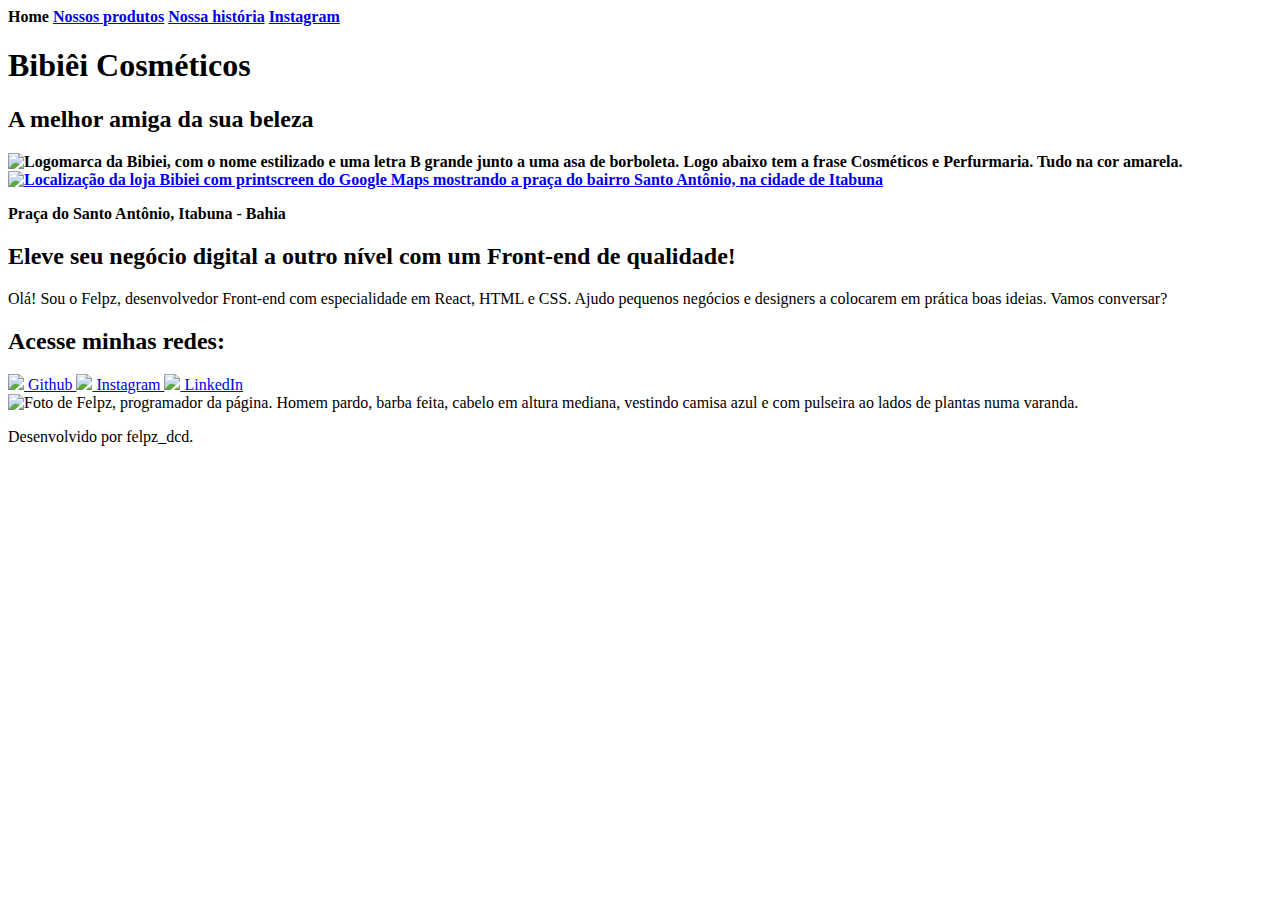
==== index.html @ 68c45a6d "Add files via upload" ====
<!DOCTYPE html>
<html lang="pt-BR">
    <head>
        <meta charset="UTF-8">
        <meta http-equiv="X-UA-Compatible" content="IE=edge">
        <meta name="viewport" content="width=device-width, initial-scale=1.0">
        <title>Bibiêi Cosméticos - Home</title>
        <link rel="stylesheet", href="./styles/style.css">
    </head>
    <body>
        <header class="cabecalho">
            <nav class="cabecalho__menu">
                <a class="cabecalho__menu__link"><strong>Home</a></strong>
                <a href="./produtos.html" class="cabecalho__menu__link"><strong>Nossos produtos</a></strong> 
                <a href="./historia.html" class="cabecalho__menu__link"><strong>Nossa história</a></strong> 
                <a href="https://www.instagram.com/bibieicosmeticos/" class="cabecalho__menu__link"><strong>Instagram</a></strong> 
            </nav>
        </header>
        <main><strong>
            <h1 id="centro">Bibiêi Cosméticos</h1>
            <h2 id="centro"> A melhor amiga da sua beleza</h2>
            <img src="./assets/MARCA D_ÁGUA.png" id="bibiei" alt="Logomarca da Bibiei, com o nome estilizado e uma letra B grande junto a uma asa de borboleta. Logo abaixo tem a frase Cosméticos e Perfurmaria. Tudo na cor amarela.">  
            <a href="https://g.co/kgs/gedxhrL" class="mapa__loja">
                <img src="./assets/local.png" class="mapa__loja__print" alt="Localização da loja Bibiei com printscreen do Google Maps mostrando a praça do bairro Santo Antônio, na cidade de Itabuna">    
            </a><br>
            <p id="centro">Praça do Santo Antônio, Itabuna - Bahia</p>
            </strong>                
        </main>
        <div class="negocio">
            <section class="negocio__texto">
                <h2 class="negocio__texto__titulo">Eleve seu negócio digital a outro nível <strong class="verde-front"> com um Front-end de qualidade!</strong></h2>
                <p class="negocio__texto__paragrafo">Olá! Sou o Felpz, desenvolvedor Front-end com especialidade em React, HTML e CSS. 
                    Ajudo pequenos negócios e designers a colocarem em prática boas ideias. 
                    Vamos conversar?</p>
                <div class="botoes-centro">
                    <h2 class="botoes-centro-att">Acesse minhas redes:</h2>
                    <a href="https://www.github.com/felpzdcd" class="botao-verde">
                        <img src="./assets/github.png">
                        Github
                    </a> 
                    <a href="https://www.instagram.com/felpz_dcd/" class="botao-verde">
                        <img src="./assets/instagram.png">
                        Instagram
                    </a>
                    <a href="https://www.linkedin.com/in/felipe-de-sá-062b0a15b/" class="botao-verde">
                        <img src="./assets/linkedin.png">
                        LinkedIn
                    </a>      
                </div>
            </section> 
            <img src="./assets/portfolio.png" id="fotominha" alt="Foto de Felpz, programador da página. Homem pardo, barba feita, cabelo em altura mediana, vestindo camisa azul e com pulseira ao lados de plantas numa varanda.">     
        </div>
        <footer class="rodape">
            <p> Desenvolvido por felpz_dcd.</p>
        </footer>
    </body>
</html>
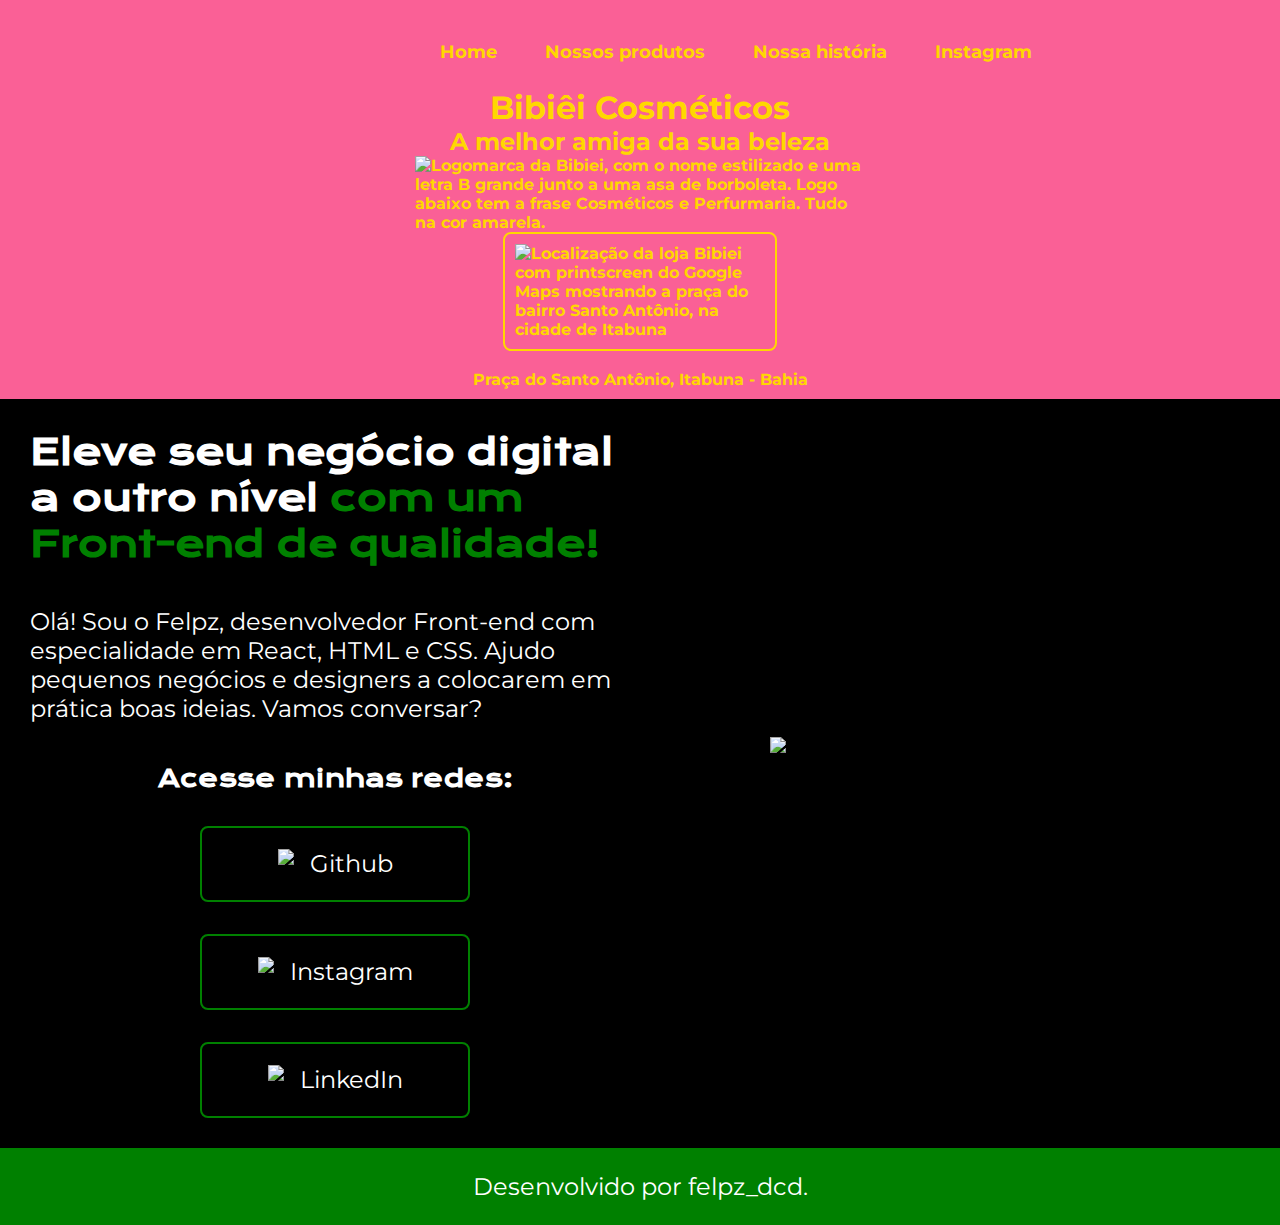
==== commit c864c324: "Add files via upload" ====
--- a/index.html
+++ b/index.html
@@ -5,7 +5,7 @@
         <meta http-equiv="X-UA-Compatible" content="IE=edge">
         <meta name="viewport" content="width=device-width, initial-scale=1.0">
         <title>Bibiêi Cosméticos - Home</title>
-        <link rel="stylesheet", href="./styles/style.css">
+        <link rel="stylesheet", href="style.css">
     </head>
     <body>
         <header class="cabecalho">
@@ -48,7 +48,7 @@
                     </a>      
                 </div>
             </section> 
-            <img src="./assets/portfolio.png" id="fotominha" alt="Foto de Felpz, programador da página. Homem pardo, barba feita, cabelo em altura mediana, vestindo camisa azul e com pulseira ao lados de plantas numa varanda.">     
+            <img class="imagem__rem" src="./assets/portfolio.png" id="fotominha" alt="Foto de Felpz, programador da página. Homem pardo, barba feita, cabelo em altura mediana, vestindo camisa azul e com pulseira ao lados de plantas numa varanda.">     
         </div>
         <footer class="rodape">
             <p> Desenvolvido por felpz_dcd.</p>
--- a/style.css
+++ b/style.css
@@ -0,0 +1,225 @@
+@import url('https://fonts.googleapis.com/css2?family=Krona+One&display=swap');
+@import url('https://fonts.googleapis.com/css2?family=Montserrat:ital,wght@0,100..900;1,100..900&display=swap');
+@import url('https://fonts.googleapis.com/css2?family=Montserrat:ital,wght@0,600;1,600&display=swap');
+
+:root {
+    --cor-principal: #fa6096;
+    --cor-secundaria: #ffd700;
+}
+
+* {
+    margin: 0;
+    padding: 0;
+}
+
+body {
+    background: var(--cor-principal);
+}
+
+footer {
+    background: black;
+    color: white;
+    text-align: center;
+}
+
+.negocio {
+    display: flex;
+    align-items: center;
+    justify-content: space-between;
+    background-color: black;
+    padding: 1.875rem;
+}
+
+.negocio__historia {
+    display: flex;
+    align-items: center;
+    justify-content: space-between;
+    background-color: var(--cor-principal);
+    font-family: 'Montserrat', sans-serif;
+}
+
+#centro {
+    text-align: center;
+}
+
+.verde-front {
+    color: green;
+}
+
+header {
+    background: var(--cor-principal);
+    color: var(--cor-secundaria)
+}
+
+main {
+    background: var(--cor-principal);
+    color: var(--cor-secundaria);
+    padding: 0.625rem;
+    font-family: 'Montserrat', sans-serif;
+}
+
+#fotominha {
+    display: block;
+    margin: 0 auto; /* Centraliza horizontalmente a imagem */
+    width: 21.875rem;
+    height: auto; /* Mantém a proporção da imagem */
+}
+
+#bibiei {
+    display: block;
+    margin: 0 auto; /* Centraliza horizontalmente a imagem */
+    width: 28.125rem;
+    height: auto; /* Mantém a proporção da imagem */
+}    
+
+.botao-verde {
+    display: flex;
+    justify-content: center;
+    gap: 1rem;
+    width: 75%;
+    text-align: center;
+    border: 0.125rem solid green;
+    border-radius: 0.5rem;
+    font-size: 1.5rem;
+    font-weight: 37.5rem;
+    padding: 1.34375rem 0;
+    text-decoration: none;
+    color: white;
+    font-family: "Montserrat", sans-serif;
+}
+
+.botao-verde:hover{
+    background-color: green;
+    padding: 3%;
+    cursor: pointer;
+}
+
+.botoes-centro {
+    display: flex; 
+    flex-direction: column;
+    justify-content: space-between;
+    align-items: center;
+    gap: 2rem; 
+}
+
+.botoes-centro-att {
+    font-family: "Krona One", sans-serif;
+    font-weight: 25rem;
+    font-size: 1.5rem;
+}
+
+.negocio__texto {
+    width: 50%;
+    display: flex;
+    align-items: center;
+    flex-direction: column;
+    gap: 2.5rem;
+    color: white;
+}
+
+.negocio__texto__historia {
+    width: 50%;
+    display: flex;
+    flex-direction: column;
+    gap: 2.5rem;
+    color:var(--cor-secundaria);
+    font-family: 'Montserrat', sans-serif;
+}
+
+.negocio__texto__titulo {
+    font-size: 2.25rem;
+    font-family: "Krona One", sans-serif ;
+    color: white;
+}
+
+.negocio__texto__paragrafo {
+    font-size: 1.5rem;
+    font-family: "Montserrat", sans-serif;
+    color: white;
+}
+
+.rodape {
+    padding: 1.5rem;
+    color: white;
+    background-color: green;
+    font-family: 'Montserrat', sans-serif;
+    font-size: 1.5rem;
+    font-weight: 400px;
+}
+
+.cabecalho {
+    padding: 2% 0% 0% 15%;
+}
+
+.cabecalho__menu {
+    display: flex;
+    padding: 10px;
+    justify-content: center;
+    align-items: center;
+    gap: 0.5rem ;
+    font-family: 'Montserrat', sans-serif;
+}
+
+.cabecalho__menu__link {
+    color: var(--cor-secundaria);
+    font-size: 1.125rem;
+    margin: 0 0.625rem;
+    padding: 0.3125rem 0.625rem;
+    text-decoration: none;
+}
+
+.cabecalho__menu__link:hover {
+    color: white;
+    font-size: 1.5rem;
+}
+
+.foto__historia {
+    display: block;
+    margin: 0 auto; /* Centraliza horizontalmente a imagem */
+    width: 21.875rem;
+    height: auto; /* Mantém a proporção da imagem */
+}
+
+.mapa__loja__print {
+    display: block;
+    margin: 0 auto; /* Centraliza horizontalmente a imagem */
+    width: 15.625rem;
+    height: auto; /* Mantém a proporção da imagem */
+    border-radius: 0.5rem;
+    border: 0.125rem solid var(--cor-secundaria);
+    padding: 0.625rem;
+}
+
+.mapa__loja__print:hover {
+    width: 31.25rem;
+}
+
+.mapa__loja {
+    display: flex;
+    justify-content: center;
+    text-decoration: none;
+    color: var(--cor-secundaria);
+}
+
+.imagem__rem {
+    width: 50%;
+}
+
+@media (max-width: 1200px) {
+    .cabecalho {
+        padding: 10%;
+    }
+    
+    .cabecalho__menu {
+        justify-content: center;
+    }
+    
+    .negocio {
+        flex-direction: column-reverse;
+        padding: 5%;
+    }
+
+    .negocio__texto {
+        width: auto;
+    }
+}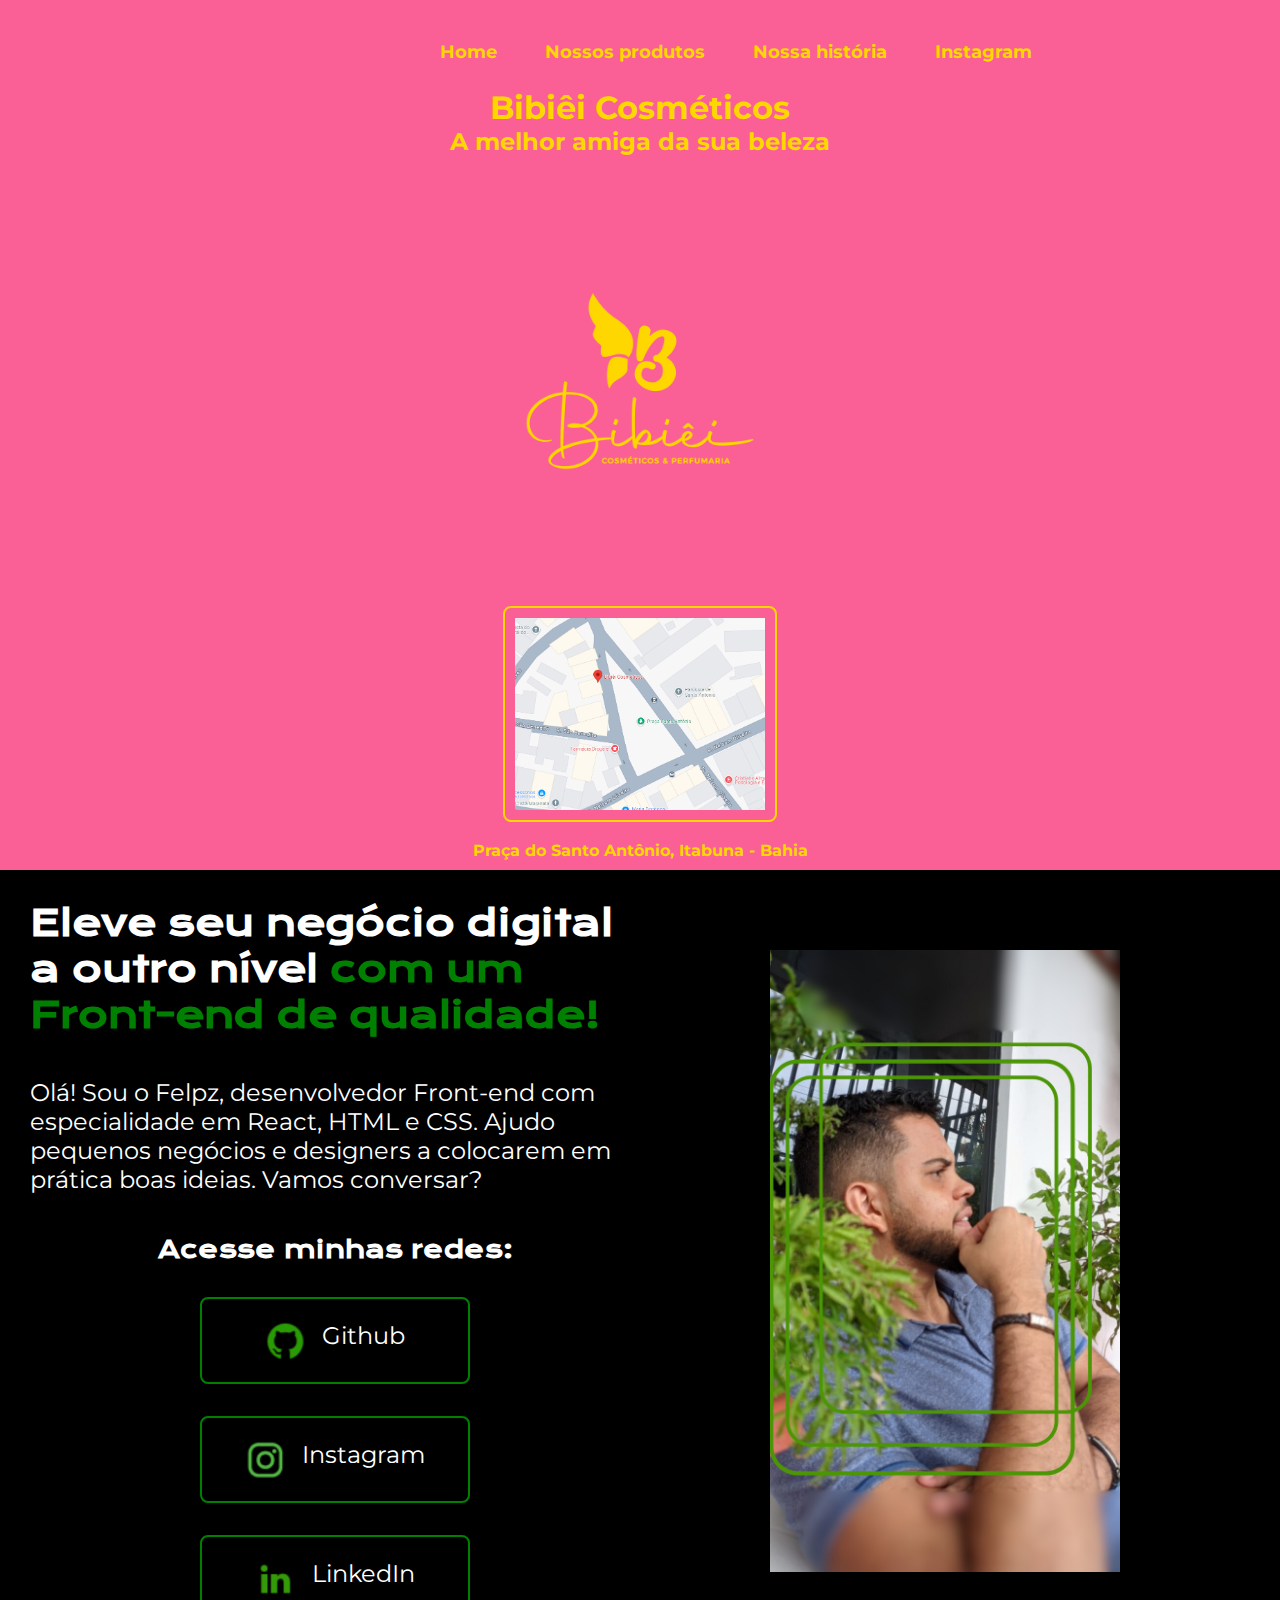
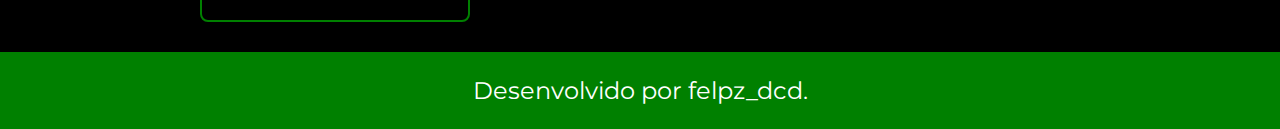
==== commit 9571d776: "Add files via upload" ====
--- a/index.html
+++ b/index.html
@@ -19,9 +19,9 @@
         <main><strong>
             <h1 id="centro">Bibiêi Cosméticos</h1>
             <h2 id="centro"> A melhor amiga da sua beleza</h2>
-            <img src="./assets/MARCA D_ÁGUA.png" id="bibiei" alt="Logomarca da Bibiei, com o nome estilizado e uma letra B grande junto a uma asa de borboleta. Logo abaixo tem a frase Cosméticos e Perfurmaria. Tudo na cor amarela.">  
+            <img src="MARCA D_ÁGUA.png" id="bibiei" alt="Logomarca da Bibiei, com o nome estilizado e uma letra B grande junto a uma asa de borboleta. Logo abaixo tem a frase Cosméticos e Perfurmaria. Tudo na cor amarela.">  
             <a href="https://g.co/kgs/gedxhrL" class="mapa__loja">
-                <img src="./assets/local.png" class="mapa__loja__print" alt="Localização da loja Bibiei com printscreen do Google Maps mostrando a praça do bairro Santo Antônio, na cidade de Itabuna">    
+                <img src="local.png" class="mapa__loja__print" alt="Localização da loja Bibiei com printscreen do Google Maps mostrando a praça do bairro Santo Antônio, na cidade de Itabuna">    
             </a><br>
             <p id="centro">Praça do Santo Antônio, Itabuna - Bahia</p>
             </strong>                
@@ -35,20 +35,20 @@
                 <div class="botoes-centro">
                     <h2 class="botoes-centro-att">Acesse minhas redes:</h2>
                     <a href="https://www.github.com/felpzdcd" class="botao-verde">
-                        <img src="./assets/github.png">
+                        <img src="github.png">
                         Github
                     </a> 
                     <a href="https://www.instagram.com/felpz_dcd/" class="botao-verde">
-                        <img src="./assets/instagram.png">
+                        <img src="instagram.png">
                         Instagram
                     </a>
                     <a href="https://www.linkedin.com/in/felipe-de-sá-062b0a15b/" class="botao-verde">
-                        <img src="./assets/linkedin.png">
+                        <img src="linkedin.png">
                         LinkedIn
                     </a>      
                 </div>
             </section> 
-            <img class="imagem__rem" src="./assets/portfolio.png" id="fotominha" alt="Foto de Felpz, programador da página. Homem pardo, barba feita, cabelo em altura mediana, vestindo camisa azul e com pulseira ao lados de plantas numa varanda.">     
+            <img class="imagem__rem" src="portfolio.png" id="fotominha" alt="Foto de Felpz, programador da página. Homem pardo, barba feita, cabelo em altura mediana, vestindo camisa azul e com pulseira ao lados de plantas numa varanda.">     
         </div>
         <footer class="rodape">
             <p> Desenvolvido por felpz_dcd.</p>
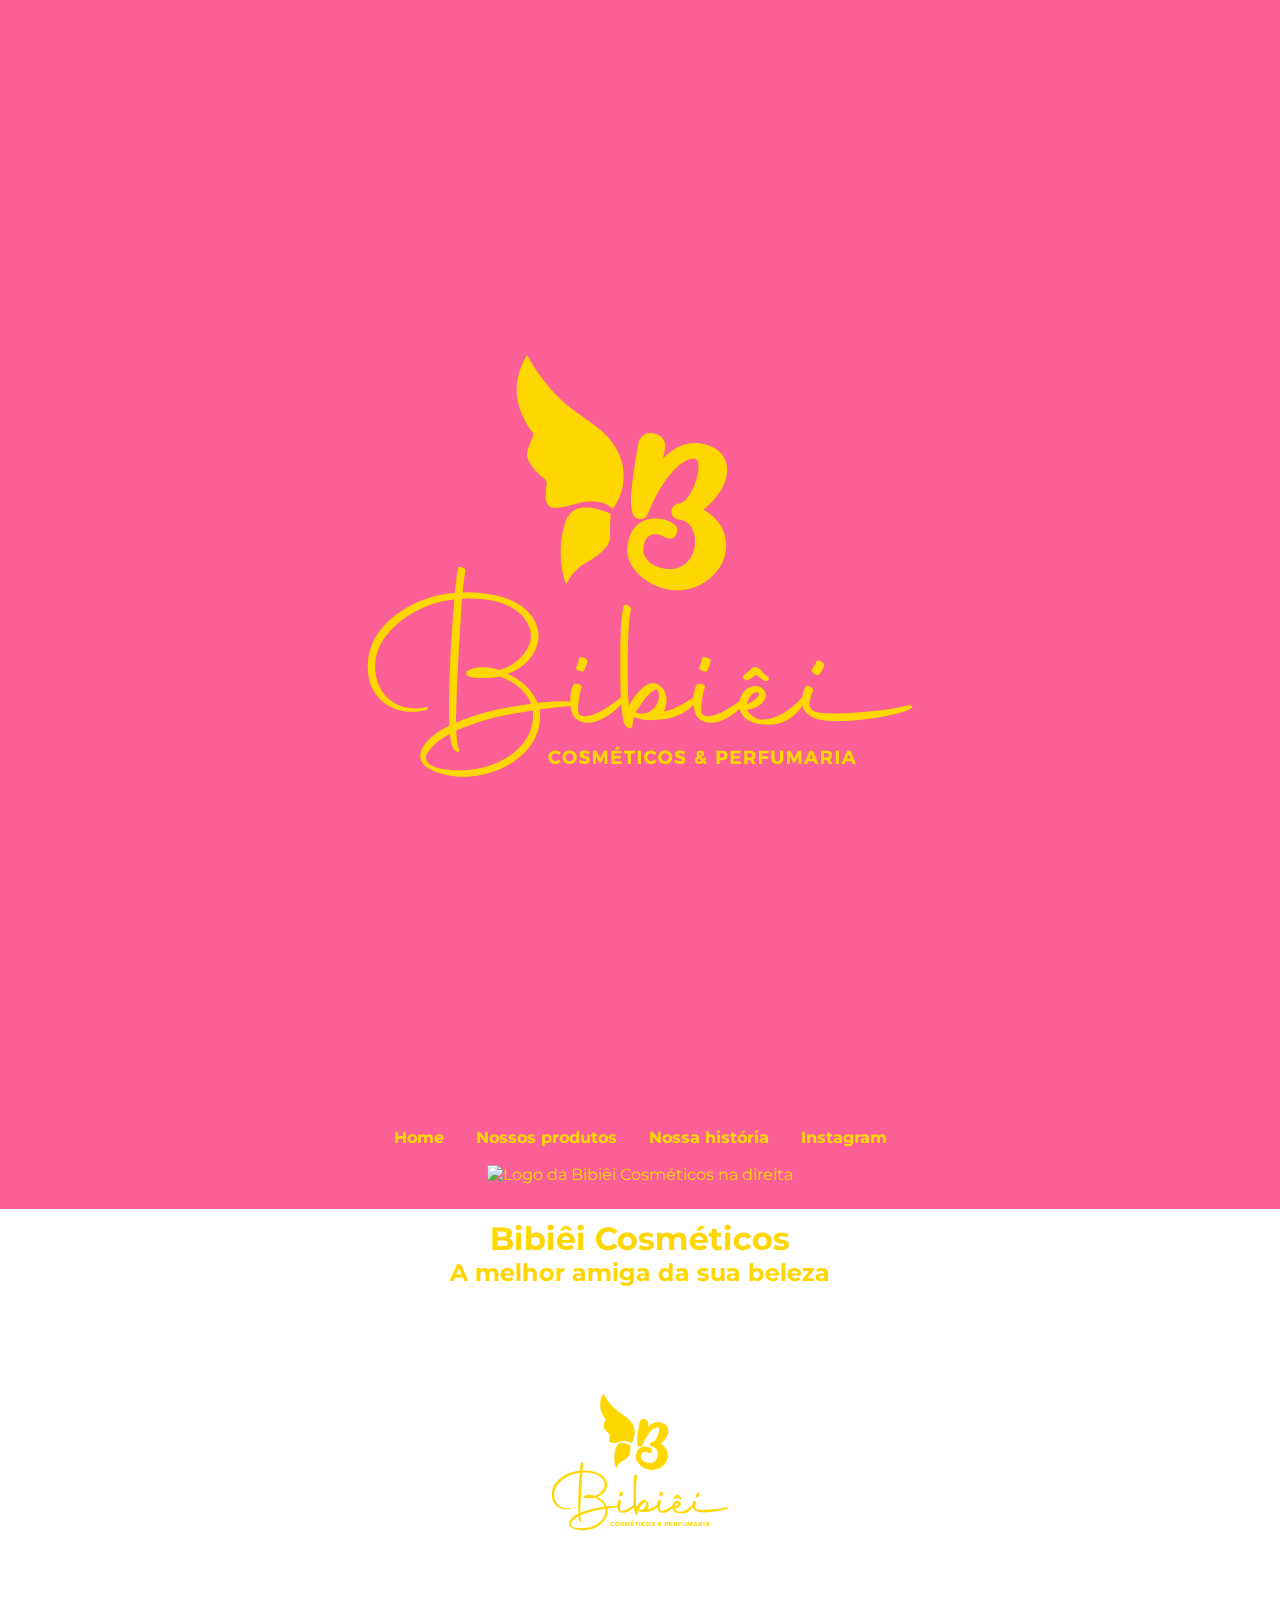
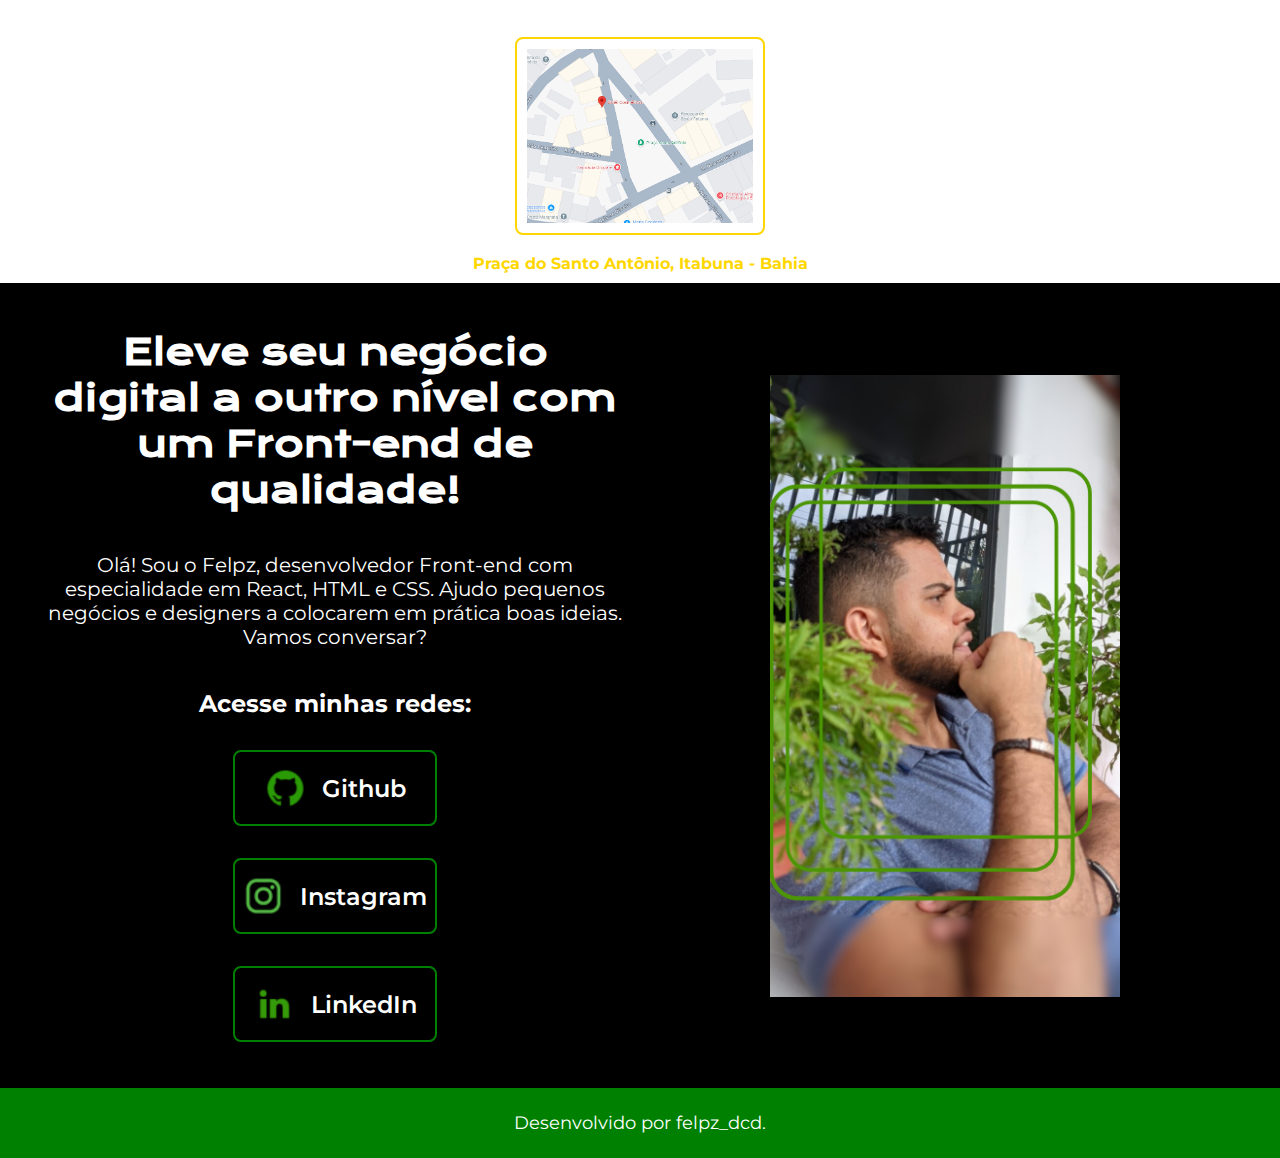
==== commit 185577b9: "index.html" ====
--- a/index.html
+++ b/index.html
@@ -9,12 +9,14 @@
     </head>
     <body>
         <header class="cabecalho">
+            <img src="MARCA D_ÁGUA.png" alt="Logo da Bibiêi Cosméticos na esquerda" class="cabecalho__logo cabecalho__logo--esquerda">
             <nav class="cabecalho__menu">
                 <a class="cabecalho__menu__link"><strong>Home</a></strong>
                 <a href="./produtos.html" class="cabecalho__menu__link"><strong>Nossos produtos</a></strong> 
                 <a href="./historia.html" class="cabecalho__menu__link"><strong>Nossa história</a></strong> 
                 <a href="https://www.instagram.com/bibieicosmeticos/" class="cabecalho__menu__link"><strong>Instagram</a></strong> 
             </nav>
+            <img src="logo-direita.png" alt="Logo da Bibiêi Cosméticos na direita" class="cabecalho__logo cabecalho__logo--direita">
         </header>
         <main><strong>
             <h1 id="centro">Bibiêi Cosméticos</h1>
--- a/style.css
+++ b/style.css
@@ -10,20 +10,24 @@
 * {
     margin: 0;
     padding: 0;
+    box-sizing: border-box;
 }
 
 body {
-    background: var(--cor-principal);
+    background: #FFFFFF;
+    font-family: 'Montserrat', sans-serif;
 }
 
 footer {
     background: black;
     color: white;
     text-align: center;
+    padding: 1rem;
 }
 
 .negocio {
     display: flex;
+    flex-wrap: wrap;
     align-items: center;
     justify-content: space-between;
     background-color: black;
@@ -32,89 +36,16 @@
 
 .negocio__historia {
     display: flex;
+    flex-wrap: wrap;
     align-items: center;
     justify-content: space-between;
-    background-color: var(--cor-principal);
-    font-family: 'Montserrat', sans-serif;
-}
-
-#centro {
-    text-align: center;
-}
-
-.verde-front {
-    color: green;
-}
-
-header {
-    background: var(--cor-principal);
-    color: var(--cor-secundaria)
-}
-
-main {
-    background: var(--cor-principal);
-    color: var(--cor-secundaria);
-    padding: 0.625rem;
-    font-family: 'Montserrat', sans-serif;
-}
-
-#fotominha {
-    display: block;
-    margin: 0 auto; /* Centraliza horizontalmente a imagem */
-    width: 21.875rem;
-    height: auto; /* Mantém a proporção da imagem */
-}
-
-#bibiei {
-    display: block;
-    margin: 0 auto; /* Centraliza horizontalmente a imagem */
-    width: 28.125rem;
-    height: auto; /* Mantém a proporção da imagem */
-}    
-
-.botao-verde {
-    display: flex;
-    justify-content: center;
-    gap: 1rem;
-    width: 75%;
-    text-align: center;
-    border: 0.125rem solid green;
+    background-color: #FFFFFF;
+    padding: 1rem;
+}
+.negocio__historia:hover {
+    border: 0.125rem solid var(--cor-secundaria);
     border-radius: 0.5rem;
-    font-size: 1.5rem;
-    font-weight: 37.5rem;
-    padding: 1.34375rem 0;
-    text-decoration: none;
-    color: white;
-    font-family: "Montserrat", sans-serif;
-}
-
-.botao-verde:hover{
-    background-color: green;
-    padding: 3%;
-    cursor: pointer;
-}
-
-.botoes-centro {
-    display: flex; 
-    flex-direction: column;
-    justify-content: space-between;
-    align-items: center;
-    gap: 2rem; 
-}
-
-.botoes-centro-att {
-    font-family: "Krona One", sans-serif;
-    font-weight: 25rem;
-    font-size: 1.5rem;
-}
-
-.negocio__texto {
-    width: 50%;
-    display: flex;
-    align-items: center;
-    flex-direction: column;
-    gap: 2.5rem;
-    color: white;
+    font-weight: 900px;
 }
 
 .negocio__texto__historia {
@@ -126,100 +57,206 @@
     font-family: 'Montserrat', sans-serif;
 }
 
+
+#centro {
+    text-align: center;
+}
+
+header {
+    background: var(--cor-principal);
+    color: var(--cor-secundaria);
+    padding: 1rem;
+}
+
+main {
+    background: #FFFFFF;
+    color: var(--cor-secundaria);
+    padding: 0.625rem;
+}
+
+#fotominha, #bibiei {
+    display: block;
+    margin: 0 auto;
+    width: 100%;
+    max-width: 21.875rem;
+    height: auto;
+}
+
+.botao-verde {
+    display: flex;
+    justify-content: center;
+    align-items: center;
+    gap: 1rem;
+    width: 75%;
+    max-width: 15rem;
+    text-align: center;
+    border: 0.125rem solid green;
+    border-radius: 0.5rem;
+    font-size: 1.5rem;
+    font-weight: 600;
+    padding: 1rem;
+    text-decoration: none;
+    color: white;
+    transition: background-color 0.3s;
+}
+
+.botao-verde:hover {
+    background-color: green;
+    cursor: pointer;
+    width: 200%;
+}
+
+.botoes-centro {
+    display: flex;
+    flex-direction: column;
+    justify-content: center;
+    align-items: center;
+    gap: 2rem;
+}
+
+.negocio__texto {
+    width: 100%;
+    max-width: 50%;
+    display: flex;
+    align-items: center;
+    flex-direction: column;
+    gap: 2.5rem;
+    color: white;
+    padding: 1rem;
+}
+
 .negocio__texto__titulo {
     font-size: 2.25rem;
-    font-family: "Krona One", sans-serif ;
-    color: white;
+    font-family: "Krona One", sans-serif;
+    color: white;
+    text-align: center;
 }
 
 .negocio__texto__paragrafo {
-    font-size: 1.5rem;
-    font-family: "Montserrat", sans-serif;
-    color: white;
+    font-size: 1.25rem;
+    color: white;
+    text-align: center;
 }
 
 .rodape {
     padding: 1.5rem;
     color: white;
     background-color: green;
-    font-family: 'Montserrat', sans-serif;
-    font-size: 1.5rem;
-    font-weight: 400px;
+    font-size: 1.125rem;
+    font-weight: 400;
+    text-align: center;
 }
 
 .cabecalho {
-    padding: 2% 0% 0% 15%;
+    padding: 2%;
+    text-align: center;
 }
 
 .cabecalho__menu {
     display: flex;
+    flex-wrap: wrap;
+    justify-content: center;
+    gap: 1rem;
     padding: 10px;
-    justify-content: center;
-    align-items: center;
-    gap: 0.5rem ;
-    font-family: 'Montserrat', sans-serif;
 }
 
 .cabecalho__menu__link {
     color: var(--cor-secundaria);
-    font-size: 1.125rem;
-    margin: 0 0.625rem;
-    padding: 0.3125rem 0.625rem;
+    font-size: 1rem;
+    padding: 0.5rem;
     text-decoration: none;
 }
 
 .cabecalho__menu__link:hover {
     color: white;
-    font-size: 1.5rem;
-}
-
-.foto__historia {
-    display: block;
-    margin: 0 auto; /* Centraliza horizontalmente a imagem */
-    width: 21.875rem;
-    height: auto; /* Mantém a proporção da imagem */
 }
 
 .mapa__loja__print {
     display: block;
-    margin: 0 auto; /* Centraliza horizontalmente a imagem */
-    width: 15.625rem;
-    height: auto; /* Mantém a proporção da imagem */
+    margin: 0 auto;
+    width: 100%;
+    max-width: 15.625rem;
+    height: auto;
     border-radius: 0.5rem;
     border: 0.125rem solid var(--cor-secundaria);
     padding: 0.625rem;
 }
 
 .mapa__loja__print:hover {
-    width: 31.25rem;
+    width: 100%;
+    max-width: 20rem;
 }
 
 .mapa__loja {
     display: flex;
     justify-content: center;
-    text-decoration: none;
-    color: var(--cor-secundaria);
-}
-
-.imagem__rem {
-    width: 50%;
+    color: var(--cor-secundaria);
 }
 
 @media (max-width: 1200px) {
     .cabecalho {
         padding: 10%;
     }
-    
-    .cabecalho__menu {
-        justify-content: center;
-    }
-    
+
     .negocio {
         flex-direction: column-reverse;
-        padding: 5%;
+        padding: 2rem;
     }
 
     .negocio__texto {
-        width: auto;
-    }
-}+        width: 100%;
+    }
+
+    .negocio__texto__titulo {
+        font-size: 1.75rem;
+    }
+
+    .botao-verde {
+        width: 100%;
+        max-width: 10rem;
+        padding: 1rem;
+    }
+}
+
+@media (max-width: 768px) {
+    #fotominha, #bibiei {
+        max-width: 15rem;
+    }
+
+    .botao-verde {
+        width: 100%;
+        max-width: 8rem;
+        font-size: 1.25rem;
+    }
+
+    .negocio__texto__titulo {
+        font-size: 1.5rem;
+    }
+
+    .negocio__texto__paragrafo {
+        font-size: 1rem;
+    }
+
+    .rodape {
+        font-size: 1rem;
+    }
+}
+
+@media (max-width: 480px) {
+    .negocio {
+        padding: 1rem;
+    }
+
+    .negocio__texto__titulo {
+        font-size: 1.25rem;
+    }
+
+    .cabecalho__menu__link {
+        font-size: 0.875rem;
+    }
+
+    .botao-verde {
+        font-size: 1rem;
+        padding: 0.75rem;
+    }
+}
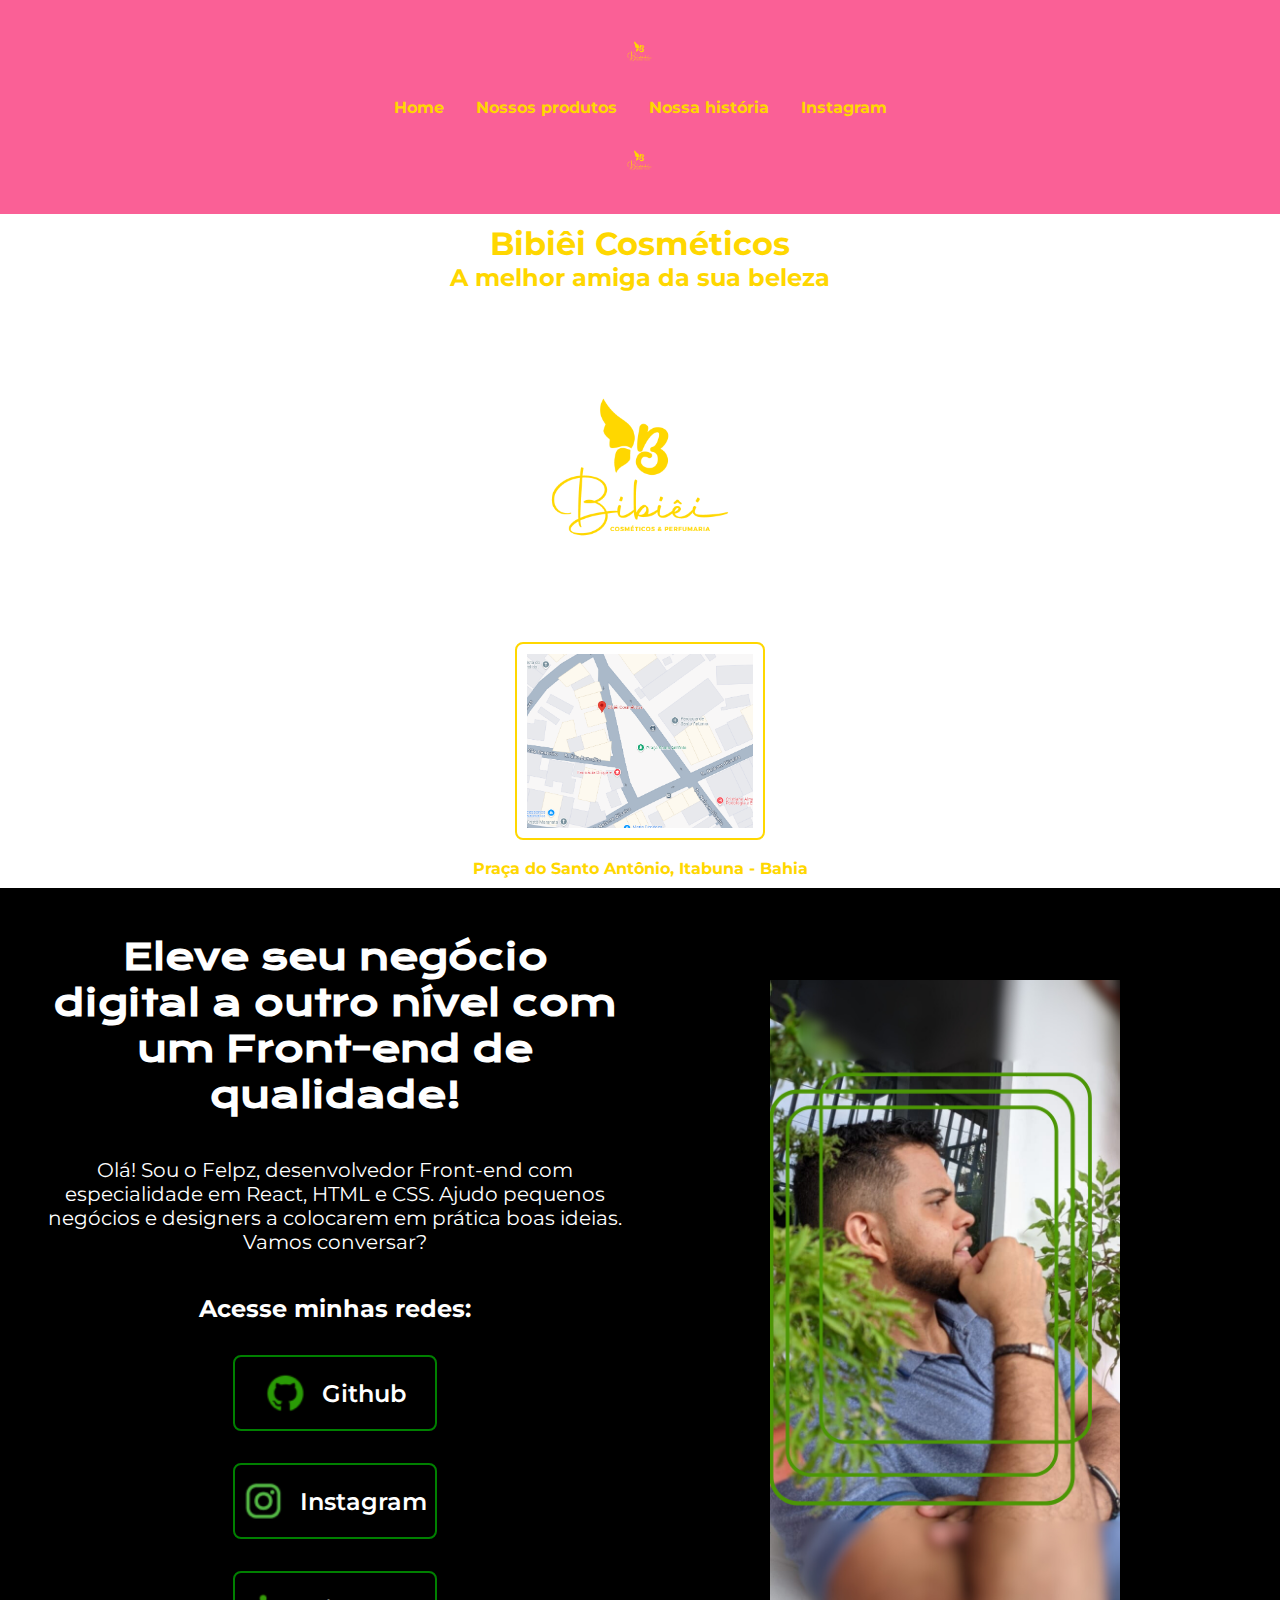
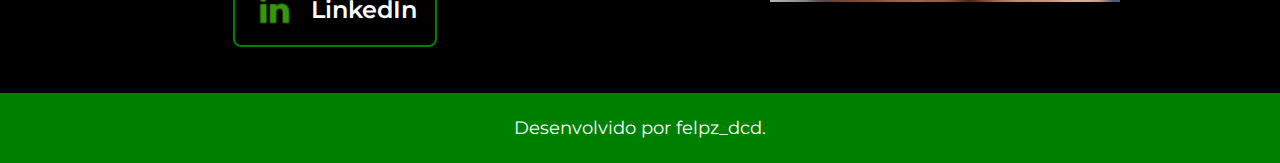
==== commit ef863a6f: "index.html" ====
--- a/index.html
+++ b/index.html
@@ -16,7 +16,7 @@
                 <a href="./historia.html" class="cabecalho__menu__link"><strong>Nossa história</a></strong> 
                 <a href="https://www.instagram.com/bibieicosmeticos/" class="cabecalho__menu__link"><strong>Instagram</a></strong> 
             </nav>
-            <img src="logo-direita.png" alt="Logo da Bibiêi Cosméticos na direita" class="cabecalho__logo cabecalho__logo--direita">
+            <img src="MARCA D_ÁGUA.png" alt="Logo da Bibiêi Cosméticos na direita" class="cabecalho__logo cabecalho__logo--direita">
         </header>
         <main><strong>
             <h1 id="centro">Bibiêi Cosméticos</h1>
--- a/style.css
+++ b/style.css
@@ -150,6 +150,19 @@
 .cabecalho {
     padding: 2%;
     text-align: center;
+}
+
+.cabecalho__logo {
+    width: 50px; /* Ajuste conforme o tamanho desejado */
+    height: auto;
+}
+
+.cabecalho__logo--esquerda {
+    margin-right: auto; /* Move a logo para o lado esquerdo */
+}
+
+.cabecalho__logo--direita {
+    margin-left: auto; /* Move a logo para o lado direito */
 }
 
 .cabecalho__menu {
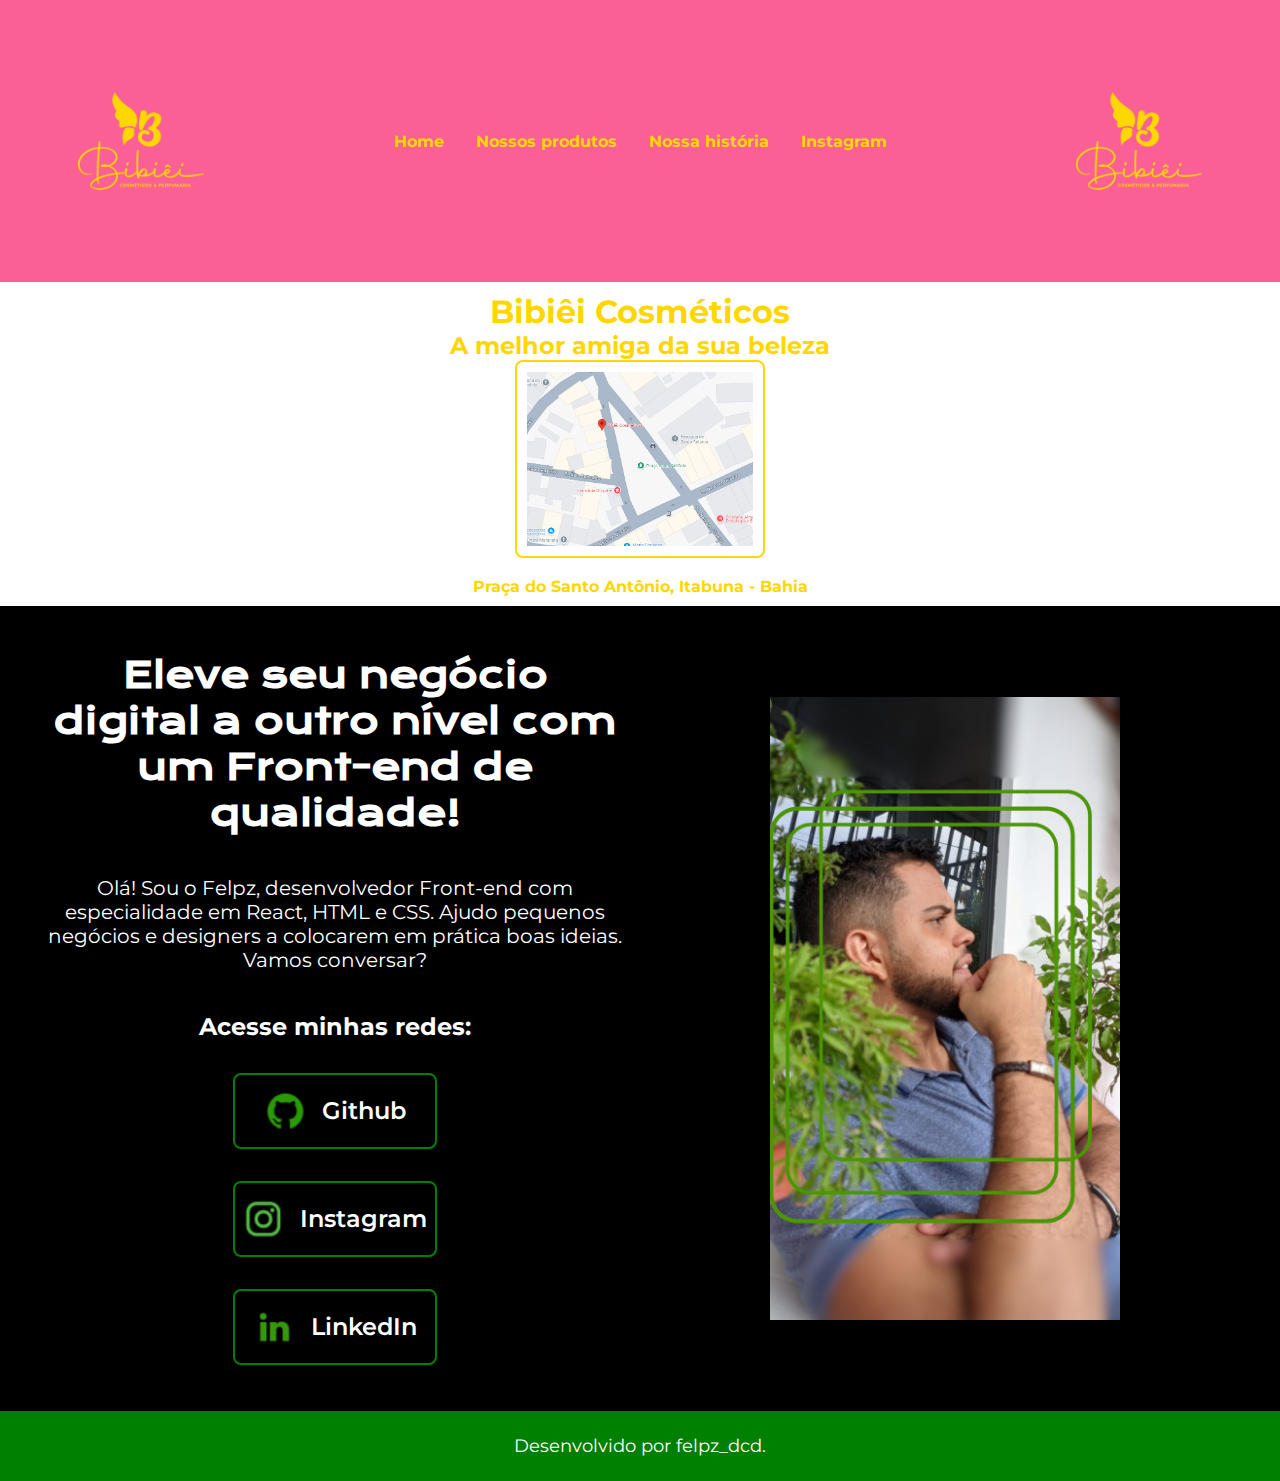
==== commit f7af6218: "index.html" ====
--- a/index.html
+++ b/index.html
@@ -20,8 +20,7 @@
         </header>
         <main><strong>
             <h1 id="centro">Bibiêi Cosméticos</h1>
-            <h2 id="centro"> A melhor amiga da sua beleza</h2>
-            <img src="MARCA D_ÁGUA.png" id="bibiei" alt="Logomarca da Bibiei, com o nome estilizado e uma letra B grande junto a uma asa de borboleta. Logo abaixo tem a frase Cosméticos e Perfurmaria. Tudo na cor amarela.">  
+            <h2 id="centro"> A melhor amiga da sua beleza</h2>  
             <a href="https://g.co/kgs/gedxhrL" class="mapa__loja">
                 <img src="local.png" class="mapa__loja__print" alt="Localização da loja Bibiei com printscreen do Google Maps mostrando a praça do bairro Santo Antônio, na cidade de Itabuna">    
             </a><br>
--- a/style.css
+++ b/style.css
@@ -148,12 +148,15 @@
 }
 
 .cabecalho {
-    padding: 2%;
-    text-align: center;
+    text-align: center;
+    display: flex;
+    align-items: center;
+    justify-content: space-between;
+    padding: 1rem;
 }
 
 .cabecalho__logo {
-    width: 50px; /* Ajuste conforme o tamanho desejado */
+    width: 250px; /* Ajuste conforme o tamanho desejado */
     height: auto;
 }
 
@@ -167,10 +170,9 @@
 
 .cabecalho__menu {
     display: flex;
-    flex-wrap: wrap;
-    justify-content: center;
     gap: 1rem;
-    padding: 10px;
+    flex-grow: 1;
+    justify-content: center;
 }
 
 .cabecalho__menu__link {
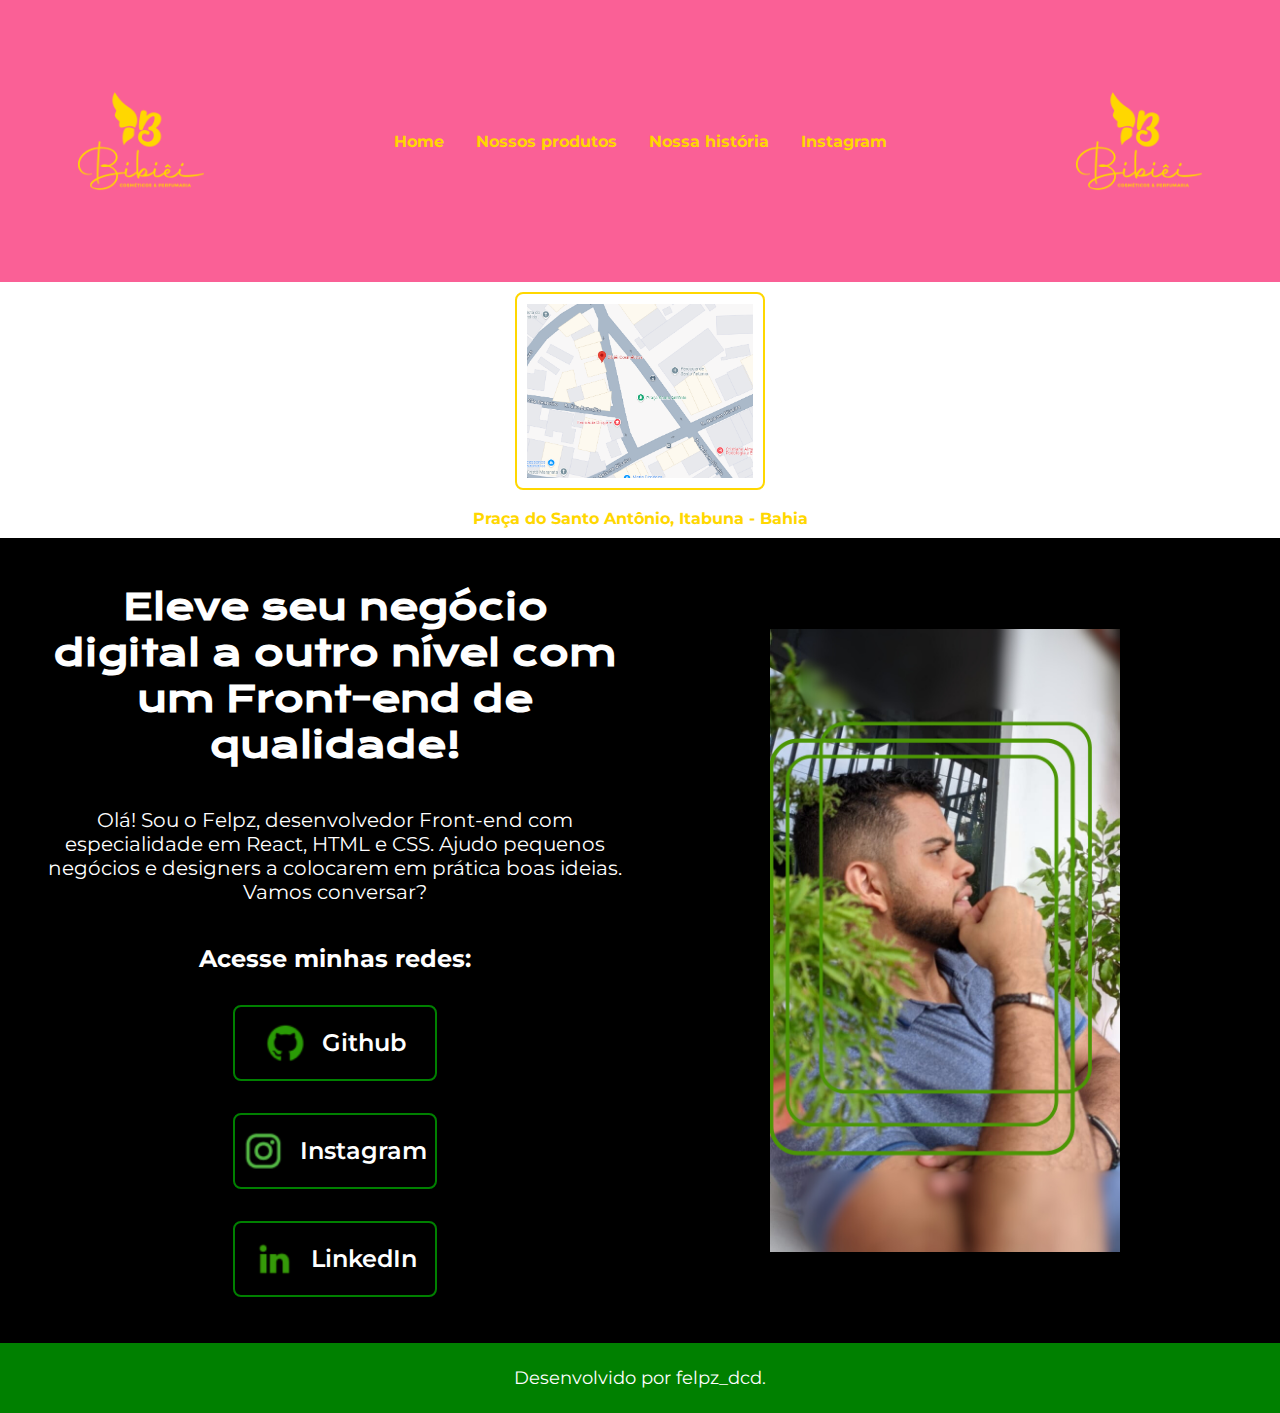
==== commit 017894e5: "index.html" ====
--- a/index.html
+++ b/index.html
@@ -18,9 +18,7 @@
             </nav>
             <img src="MARCA D_ÁGUA.png" alt="Logo da Bibiêi Cosméticos na direita" class="cabecalho__logo cabecalho__logo--direita">
         </header>
-        <main><strong>
-            <h1 id="centro">Bibiêi Cosméticos</h1>
-            <h2 id="centro"> A melhor amiga da sua beleza</h2>  
+        <main><strong> 
             <a href="https://g.co/kgs/gedxhrL" class="mapa__loja">
                 <img src="local.png" class="mapa__loja__print" alt="Localização da loja Bibiei com printscreen do Google Maps mostrando a praça do bairro Santo Antônio, na cidade de Itabuna">    
             </a><br>
